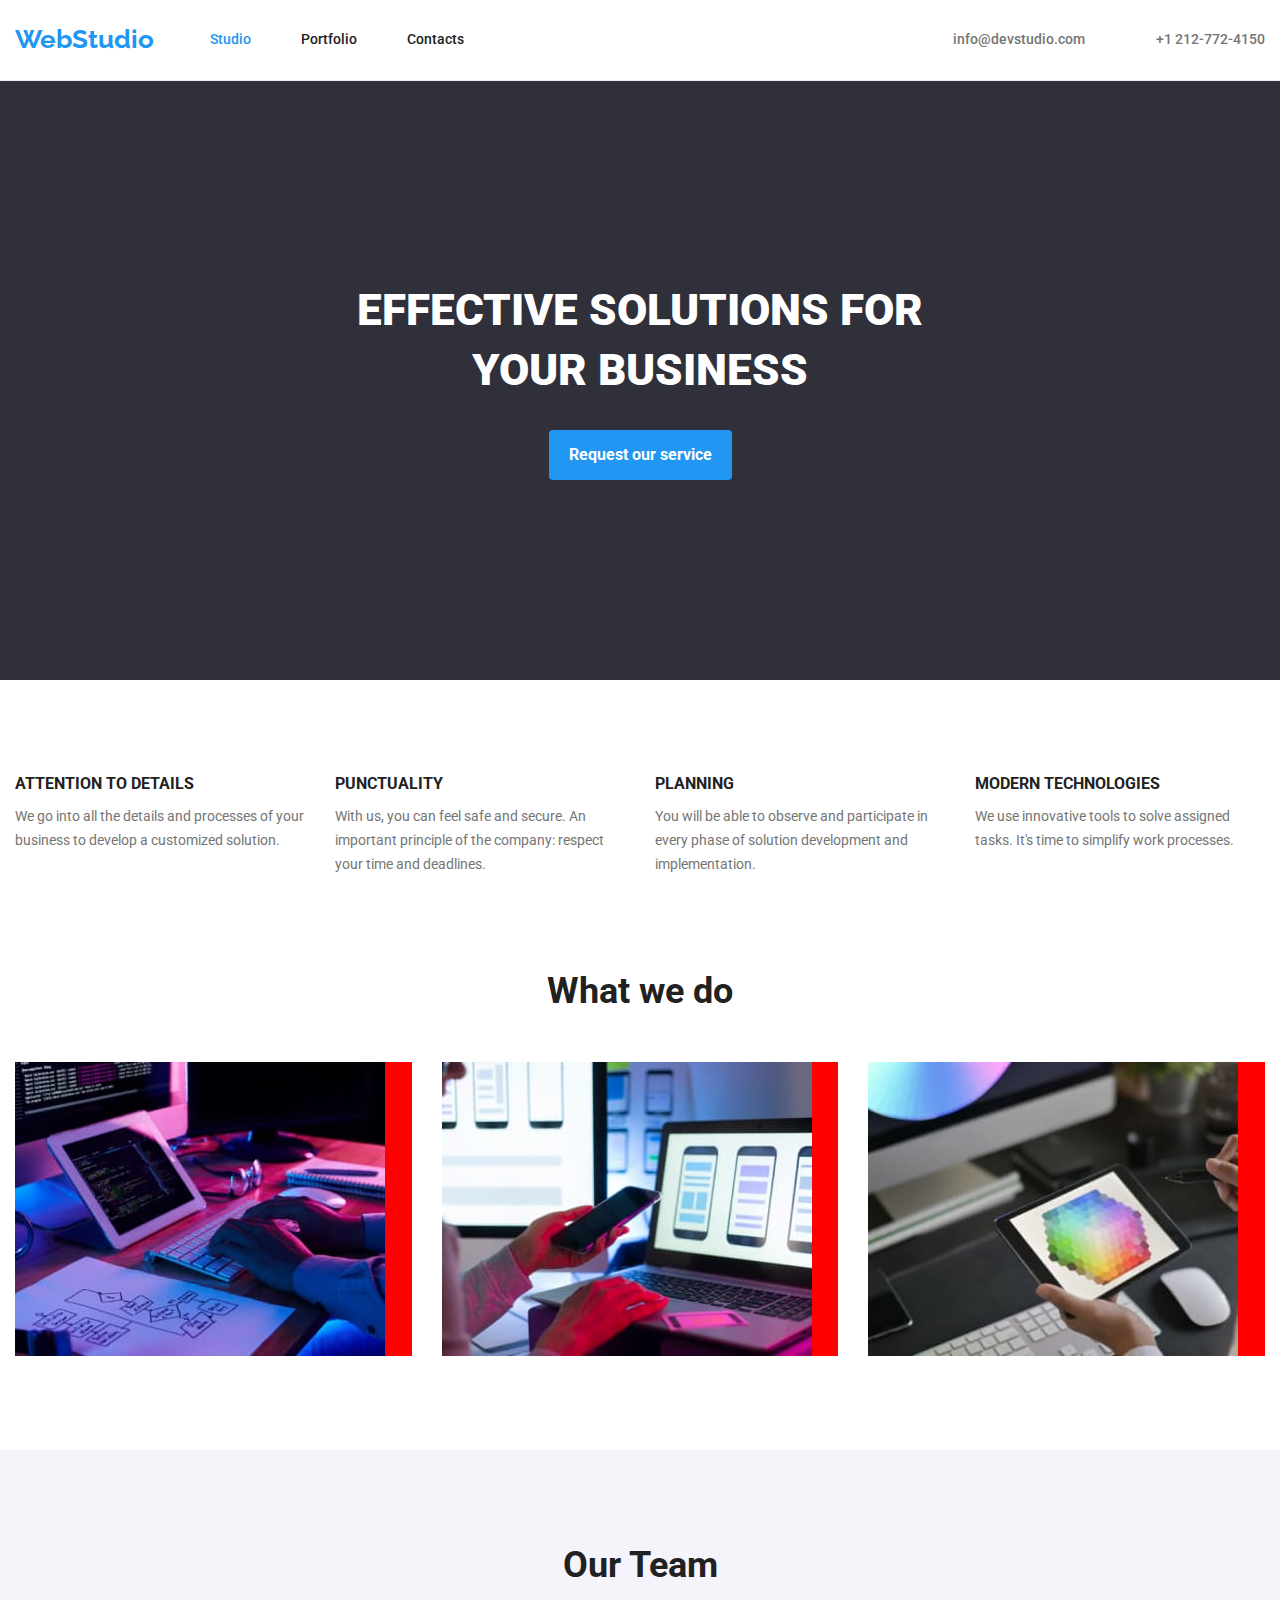
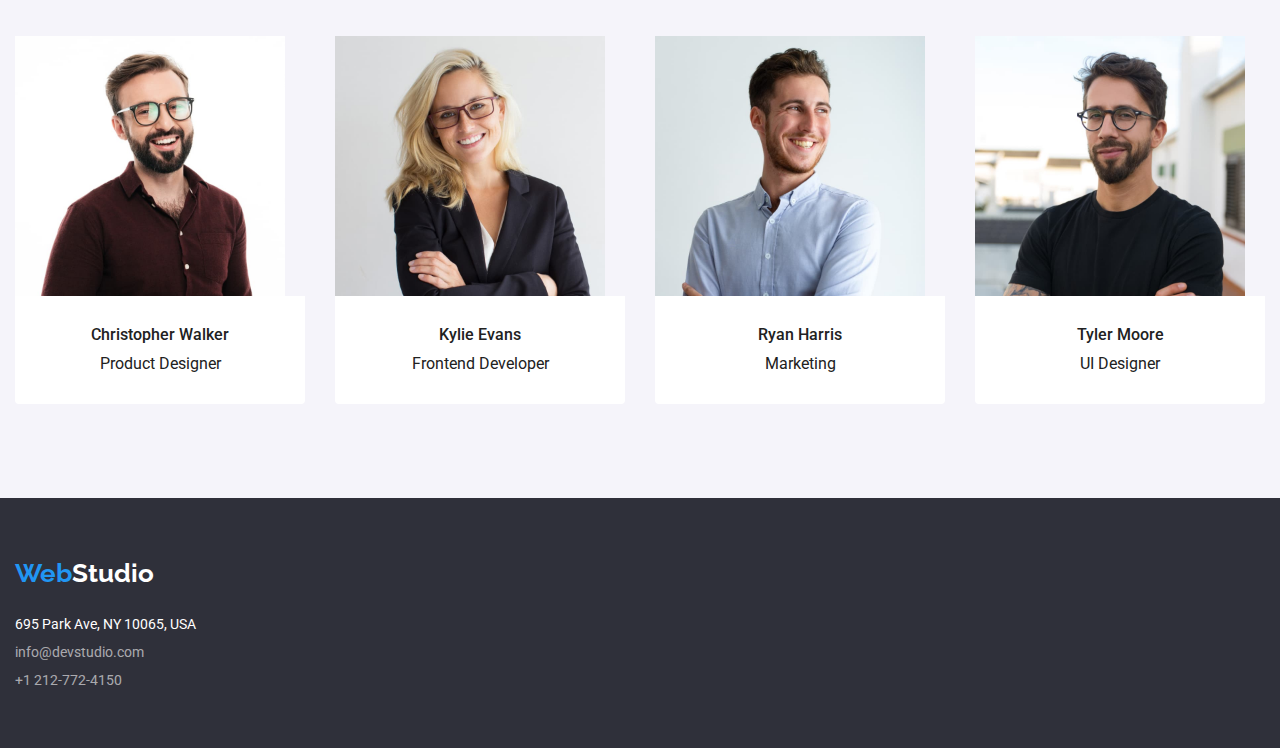
==== index.html @ db5639bc "Initial commit" ====
<!DOCTYPE html>
<html lang="en">
  <head>
    <meta charset="UTF-8" />
    <meta http-equiv="X-UA-Compatible" content="IE=edge" />
    <meta name="viewport" content="width=device-width, initial-scale=1.0" />
    <title>Web Studio</title>
    <link rel="preconnect" href="https://fonts.googleapis.com" />
    <link rel="preconnect" href="https://fonts.gstatic.com" crossorigin />
    <link
      href="https://fonts.googleapis.com/css2?family=Raleway:wght@700&family=Roboto:wght@400;500;700;900&display=swap"
      rel="stylesheet"
    />
    <link
      rel="stylesheet"
      href="https://cdnjs.cloudflare.com/ajax/libs/modern-normalize/1.0.0/modern-normalize.min.css"
    />
    <link rel="stylesheet" href="css/reset.css" />
    <link rel="stylesheet" href="css/styles.css" />
  </head>
  <body>
    <!-- Header -->
    <header class="global-header">
      <div class="container">
        <div class="container-nav">
          <a class="logo" href="./index.html"><span>Web</span>Studio</a>
          <nav class="main-navigation">
            <ul>
              <li><a href="./index.html" id="current">Studio</a></li>
              <li><a href="./portfolio.html">Portfolio</a></li>
              <li><a href="">Contacts</a></li>
            </ul>
          </nav>
        </div>
        <div class="container-contact">
          <a class="contact-adress" href="mailto:info@devstudio.com"
            >info@devstudio.com</a
          >
          <a class="contact-adress" href="=tel:+12127724150">+1 212-772-4150</a>
        </div>
      </div>
    </header>
    <!-- Main section -->
    <main class="main-page">
      <!--Motto and request a service button -->
      <section class="main-head">
        <div class="section">
          <h1>
            EFFECTIVE SOLUTIONS FOR<br />
            YOUR BUSINESS
          </h1>
          <button class="request-button" type="button">
            Request our service
          </button>
        </div>
      </section>
      <!-- Values section -->
      <section class="values">
        <div class="section">
          <h2 class="visually-hidden">Title</h2>
          <ul>
            <li>
              <h3>ATTENTION TO DETAILS</h3>
              <p>
                We go into all the details and processes of your business to
                develop a customized solution.
              </p>
            </li>
            <li>
              <h3>PUNCTUALITY</h3>
              <p>
                With us, you can feel safe and secure. An important principle of
                the company: respect your time and deadlines.
              </p>
            </li>
            <li>
              <h3>PLANNING</h3>
              <p>
                You will be able to observe and participate in every phase of
                solution development and implementation.
              </p>
            </li>
            <li>
              <h3>MODERN TECHNOLOGIES</h3>
              <p>
                We use innovative tools to solve assigned tasks. It's time to
                simplify work processes.
              </p>
            </li>
          </ul>
        </div>
      </section>
      <!-- What we do -->
      <section class="activities">
        <div class="section">
          <h2>What we do</h2>
          <ul>
            <li>
              <img
                src="./images/working-computer.jpg"
                alt="Working via computer"
                width="370"
                height="294"
              />
            </li>
            <li>
              <img
                src="./images/working-phone.jpg"
                alt="Working via telephone"
                width="370"
                height="294"
              />
            </li>
            <li>
              <img
                src="./images/working-tablet.jpg"
                alt="Working via tablet"
                width="370"
                height="294"
              />
            </li>
          </ul>
        </div>
      </section>
      <!-- Our team -->
      <section class="team-members">
        <div class="section">
          <h2>Our Team</h2>
          <ul class="member-list">
            <li>
              <img
                src="./images/product-designer.jpg"
                alt="Product Designer"
                width="270"
                height="260"
              />
              <div class="item">
                <h3>Christopher Walker</h3>
                <p>Product Designer</p>
              </div>
            </li>
            <li>
              <img
                src="./images/frontend-developer.jpg"
                alt="Frontend Developer"
                width="270"
                height="260"
              />
              <div class="item">
                <h3>Kylie Evans</h3>
                <p>Frontend Developer</p>
              </div>
            </li>
            <li>
              <img
                src="./images/marketing.jpg"
                alt="Marketing"
                width="270"
                height="260"
              />
              <div class="item">
                <h3>Ryan Harris</h3>
                <p>Marketing</p>
              </div>
            </li>
            <li>
              <img
                src="./images/ui-designer.jpg"
                alt="UI Designer"
                width="270"
                height="260"
              />
              <div class="item">
                <h3>Tyler Moore</h3>
                <p>UI Designer</p>
              </div>
            </li>
          </ul>
        </div>
      </section>
    </main>
    <!-- Footer -->
    <footer class="global-footer">
      <div class="container">
        <a class="logo" href="./index.html"><span>Web</span>Studio</a>
        <address class="full-adress">
          695 Park Ave, NY 10065, USA <br />
          <a href="mailto:info@devstudio.com">info@devstudio.com</a>
          <a href="tel:+12127724150">+1 212-772-4150</a>
        </address>
      </div>
    </footer>
  </body>
</html>
---- css/styles.css ----
:root {
    --brand-text-color: #212121;
    --backup-text-color: #757575;
    --highlighting-color:#2196F3;
    --fill-color:#2F303A;
    --fill-second-color:#F5F4FA;
    --titles-font-weight:700;
    --general-font-size:14px;
    --general-font-weight:400;
}

body {
    font-family: 'Roboto', sans-serif;
    font-weight: var(--general-font-weight);
    font-size: var(--general-font-size);
    color: var(--brand-text-color);
}

ul {
   list-style-type: none; 
}

h1,
h2,
h3,
p,
ul {
    margin:0;
}

ul {
    padding-left: 0;
}

img {
    display: block;
    max-width: 100%;
    height: auto;
}

/* Container header*/
.container {
    max-width: 1200px 100vw;
    margin: 0 auto;
    padding-left: 15px;
    padding-right: 15px;
}

.global-header .container {
    display: flex;
    flex-direction: row;
    justify-content: space-between;
    align-items: center;
    padding-top: 24px;
    padding-bottom: 25px;
}

.container-nav {
    display: flex;
    flex-direction: row;
    justify-content: flex-start;
    align-items: center;
    width: 75%;
}

.main-navigation ul {
    display: flex;
    flex-direction: row;
    justify-content: flex-start;
    align-items: center;
    padding-left: 13px;
    gap: 50px;
}

.container-contact {
    display: flex;
    flex-direction: row;
    justify-content: space-between;
    width: 25%;
}

/* First page */
/* Header section */
.global-header {
    border-bottom: 1px solid #ECECEC;
}

.global-header a{
    position: relative;
    z-index: 1;
    padding: 1em;
    margin: -1em;
    text-decoration: none;
}

/* Sub-section logo */
.logo {
    font-family: 'Raleway',sans-serif;
    font-weight: var(--titles-font-weight);
    font-size: 26px;
    line-height: 1.17384;
    color: #000000;
    width: 25%;
    padding-right: 80px;
}

.global-header .logo span {
    color: var(--highlighting-color);
}

.global-header .logo:hover,
.global-header .logo:focus {
    color: var(--highlighting-color);
}

/* Sub-section navigation */

.main-navigation {
    font-weight: 500;
    line-height: 1.17214;
    width: 75%;
}

.global-header .main-navigation a:link,
.global-header .main-navigation a:visited {
    color: var(--brand-text-color-color);
}
.global-header .main-navigation a:hover,
.global-header .main-navigation a:focus {
    color: var(--highlighting-color);
}

.global-header .main-navigation a:active {
    color: var(--highlighting-color);
}

#current {
    color: var(--highlighting-color);
}

/* Sub-section adress */
.contact-adress {
    font-weight: 500;
    line-height: 1.17214;
    color: var(--backup-text-color);
}

.contact-adress:hover,
.contact-adress:focus {
    color: var(--highlighting-color);
}

/* Head section */ 
/* Main head sub-section */
.main-head {
    background-color: var(--fill-color);
}

.main-head .section {
    padding:200px 0;
    text-align: center;
}

.main-head h1 {
    font-weight: 900;
    font-size: 44px;
    line-height: 1.36363;
    text-align: center;
    color: #ffffff;
    padding: 0 252px 30px 252px;
}

.request-button {
    font-size: 16px;
    line-height: 1.875;
    text-align: center;
    color: #ffffff;
    background-color: var(--highlighting-color);
    border: none;
    cursor: pointer;
    font-family: inherit;
    font-weight: var(--titles-font-weight);
    padding: 10px 20px;
    border-radius: 4px;
}

.request-button:hover {
    color: #ffffff;
    background-color: #188ce8;
}
/* Values sub-section */

.values .section,
.activities .section,
.team-members .section{
    padding-top: 94px;
}

.section {
    max-width: 1200px 100vw;
    margin: 0 auto;
    padding-left: 15px;
    padding-right: 15px;
}

.visually-hidden{
  position: absolute;
  width: 1px;
  height: 1px;
  margin: -1px;
  border: 0;
  padding: 0;
  white-space: nowrap;
  clip-path: inset(100%);
  clip: rect(0 0 0 0);
  overflow: hidden;
}

.values .section ul{
    display: flex;
    flex-direction: row;
    justify-content: space-between;
    gap:30px;
}

.values .section li {
    width: 270px;
    flex-grow: 1;
}

.values h3 {
    font-weight: var(--titles-font-weight);
    line-height: 1.17214;
    padding-bottom: 10px;
}

.values p {
    line-height: 1.71429;
    color: var(--backup-text-color);
}
/* Activities sub-section */

.activities .section {
    padding-bottom: 94px;
}

.activities .section ul {
    display: flex;
    flex-direction: row;
    justify-content: space-between;
    padding-top: 50px;
    gap: 30px;
}

.activities .section ul li {
    flex-grow: 1;
    background-color: red;
}

.activities h2{
    font-size: 36px;
    line-height: 1.17194;
    text-align: center;
    font-weight: var(--titles-font-weight);
    padding: 0 501px;
}
/* Team members sub-section */
.team-members {
    background-color: var(--fill-second-color);
}

.team-members .section {
    padding-bottom: 94px;
}

.team-members .section .member-list {
    display: flex;
    justify-content: space-between;
    padding: 0;
    margin: 0;
    gap:30px;
}

.team-members .section .member-list li{
    flex-grow: 1;
}

.team-members .section .item {
    padding: 30px 61.5px;
    background-color: #ffffff;
    border-radius: 0 0 4px 4px;
}

.team-members h2 {
    font-size: 36px;
    line-height: 1.17194;
    text-align: center;
    font-weight: var(--titles-font-weight);
    padding: 0 517.5px 50px 517.5px;
}

.team-members h3 {
    font-weight: 500;
    font-size: 16px;
    line-height: 1.17187;
    text-align: center;
    padding-bottom: 10px;
}

.team-members p {
    font-size: 16px;
    line-height: 1.17187;
    text-align: center;
}
/* Footer section */

.global-footer .container {
    display: flex;
    flex-direction: column;
    padding-top: 60px;
    padding-bottom: 60px;
}

.global-footer .container .full-adress {
    display: flex;
    flex-direction: column;
    align-content: space-between;
    gap: 12px;
    width: 207px;
}

.global-footer a {
    text-decoration: none;
    width: 231px;
    
}
.global-footer{
    background-color: var(--fill-color);
}
/* Logo sub-section */
.global-footer .logo {
    font-family: 'Raleway', sans-serif;
    font-weight: var(--titles-font-weight);
    font-size: 26px;
    line-height: 1.17384;
    color: #ffffff;
    width: 145px;
    padding: 0;
}

.global-footer .logo span {
    color: var(--highlighting-color);
}

.global-footer .logo:hover,
.global-footer .logo:focus {
    color: var(--highlighting-color);
}
/* Full adress sub-section */
.global-footer .full-adress {
    line-height: 1.17214;
    color: #ffffff;
    font-style: normal;
    padding-top: 28px;
}

.global-footer .full-adress a {
    line-height: 1.14286;
    color: rgba(100%,100%,100%, 60%);
}

.global-footer .full-adress a:hover,
.global-footer .full-adress a:focus {
    color: var(--highlighting-color);
}


/* Portfolio page */
/* Buttons sub-section */

.portfolio-page .closed-buttons button{
    font-weight: 500;
    font-size: 16px;
    text-align: center;
    line-height: 1.625;
    background-color: var(--fill-second-color);
    border: none;
    cursor: pointer;
    font-family: inherit;
    border-radius: 4px;
    padding: 6px 22px;
}

.portfolio-page .closed-buttons button:hover,
.portfolio-page .closed-buttons button:focus {
    color: #ffffff;
    background-color: var(--highlighting-color)
}

.portfolio-page h3 {
    font-size: 18px;
    font-weight: var(--titles-font-weight);
    line-height: 2;
}

.portfolio-page p {
    font-size: 16px;
    line-height: 1.875;
    color: var(--backup-text-color);
}

.portfolio-page .section {
    display: flex;
    flex-direction: column;
    padding-top: 94px;
    padding-bottom: 94px;
}

.portfolio-page .section .closed-buttons {
    display: flex;
    flex-direction: row;
    justify-content: center;
    gap: 8px;
    padding: 0 342px 50px 342px;
}

.section .opened-buttons {
    display: flex;
    flex-wrap: wrap;
    gap: 30px;
    padding: 0;
}

.section .opened-buttons .item {
    flex-basis: calc((100%-60px)/3);
    border: 1px solid #EEEEEE;
    flex-grow: 1;
}

.description-item {
    padding: 20px 24px;
    gap: 4px;
}
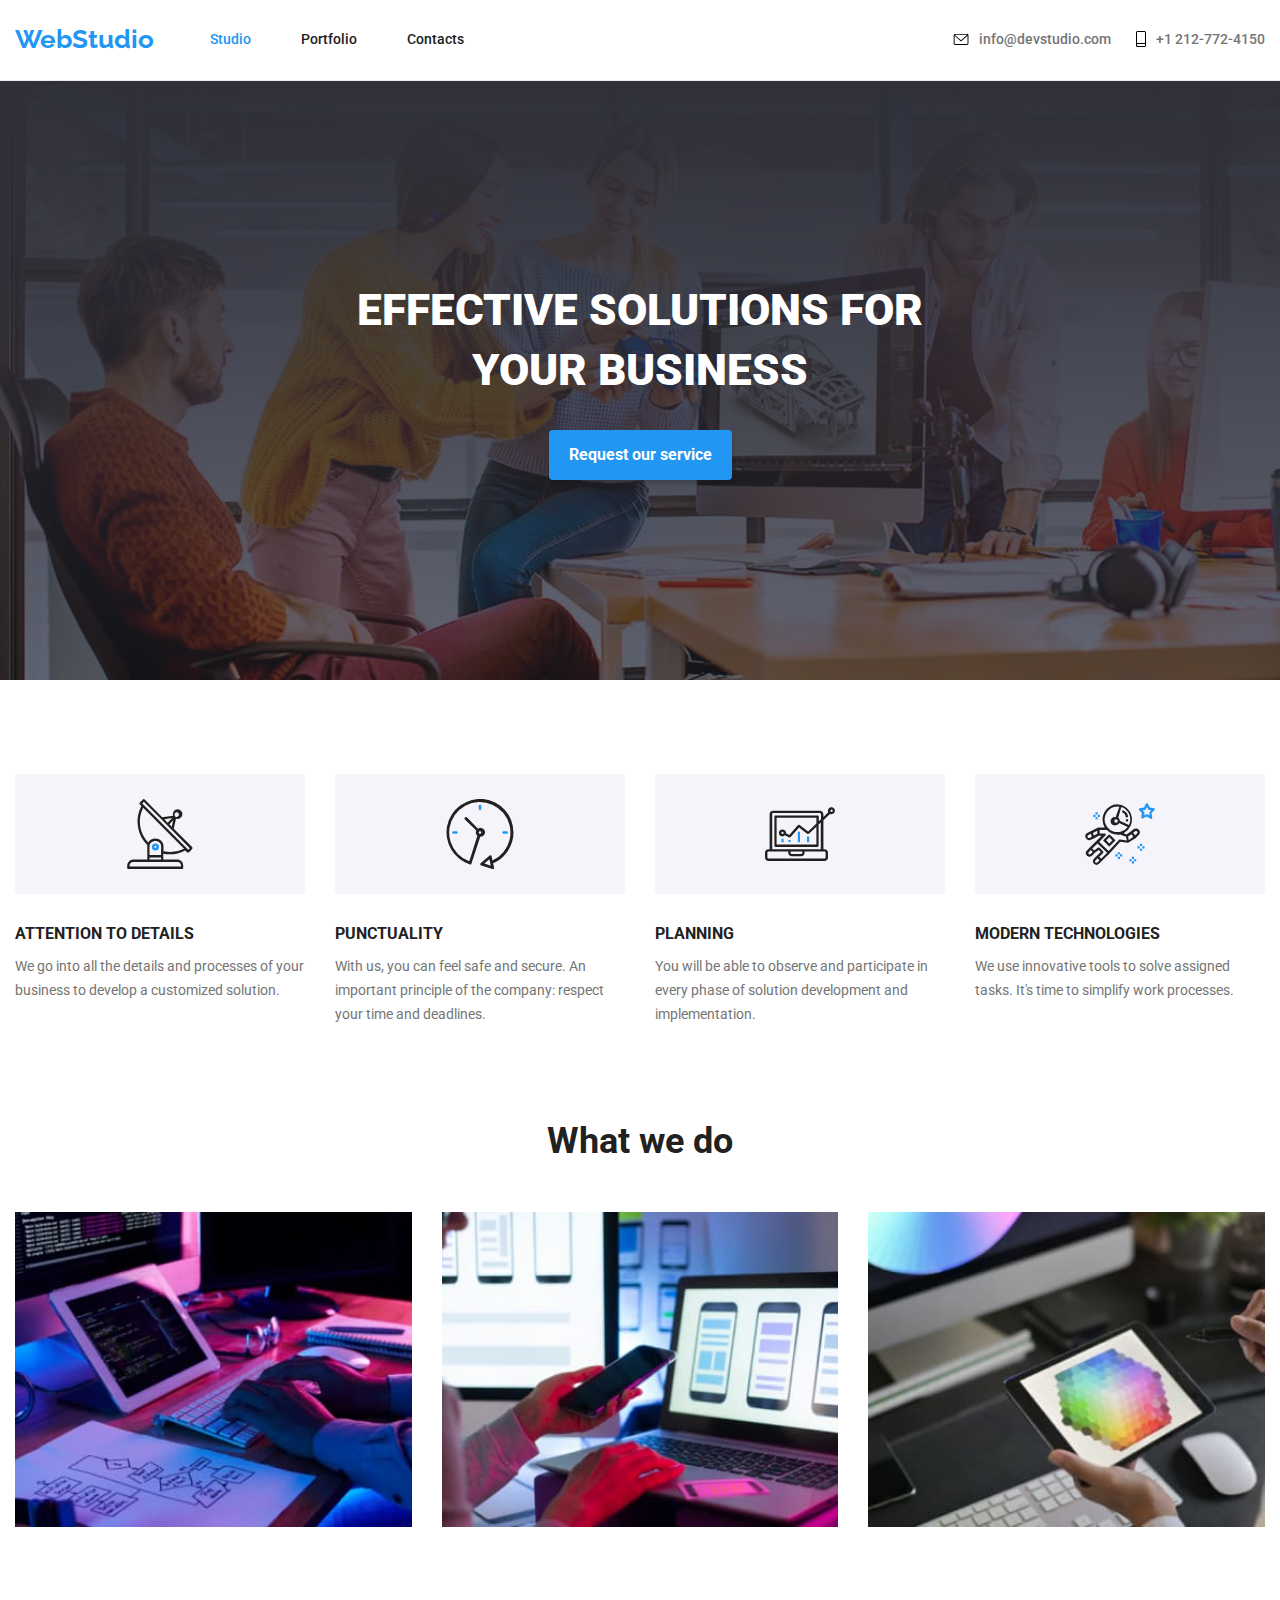
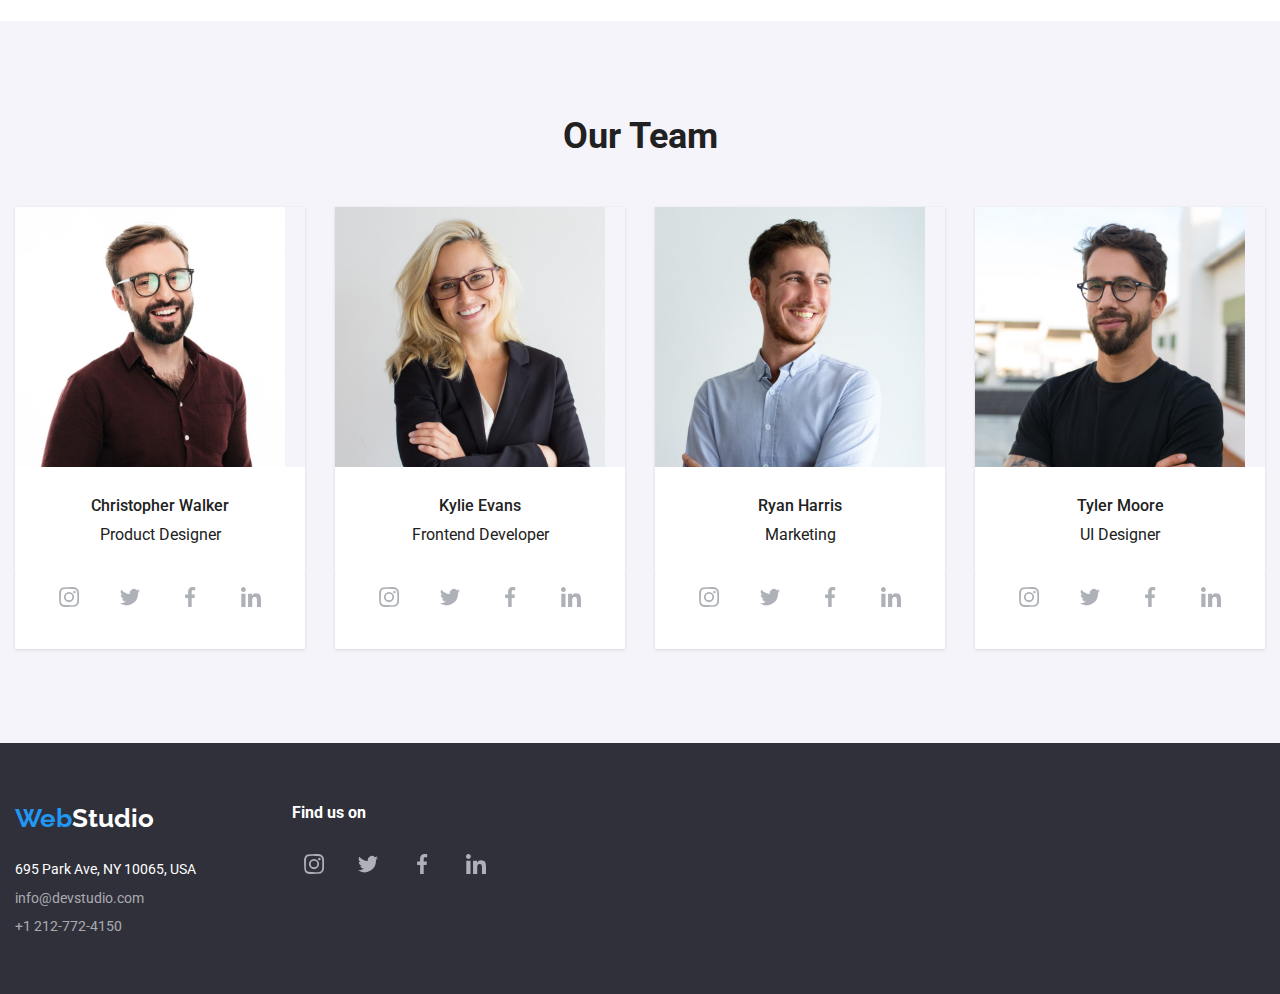
==== commit e9069374: "add icons.svg and some icons in studio page" ====
--- a/index.html
+++ b/index.html
@@ -33,10 +33,18 @@
           </nav>
         </div>
         <div class="container-contact">
-          <a class="contact-adress" href="mailto:info@devstudio.com"
-            >info@devstudio.com</a
+          <a class="contact-adress e-mail" href="mailto:info@devstudio.com">
+            <svg class="icon">
+              <use href="./images/icons.svg#icon-envelope"></use>
+            </svg>
+            info@devstudio.com</a
           >
-          <a class="contact-adress" href="=tel:+12127724150">+1 212-772-4150</a>
+          <a class="contact-adress telephone" href="=tel:+12127724150">
+            <svg class="icon">
+              <use href="./images/icons.svg#icon-smartphone"></use>
+            </svg>
+            +1 212-772-4150</a
+          >
         </div>
       </div>
     </header>
@@ -60,6 +68,11 @@
           <h2 class="visually-hidden">Title</h2>
           <ul>
             <li>
+              <div>
+                <svg class="icon">
+                  <use href="./images/icons.svg#icon-antenna"></use>
+                </svg>
+              </div>
               <h3>ATTENTION TO DETAILS</h3>
               <p>
                 We go into all the details and processes of your business to
@@ -67,6 +80,11 @@
               </p>
             </li>
             <li>
+              <div>
+                <svg class="icon">
+                  <use href="./images/icons.svg#icon-clock"></use>
+                </svg>
+              </div>
               <h3>PUNCTUALITY</h3>
               <p>
                 With us, you can feel safe and secure. An important principle of
@@ -74,6 +92,11 @@
               </p>
             </li>
             <li>
+              <div>
+                <svg class="icon">
+                  <use href="./images/icons.svg#icon-diagram"></use>
+                </svg>
+              </div>
               <h3>PLANNING</h3>
               <p>
                 You will be able to observe and participate in every phase of
@@ -81,6 +104,11 @@
               </p>
             </li>
             <li>
+              <div>
+                <svg class="icon">
+                  <use href="./images/icons.svg#icon-astronaut"></use>
+                </svg>
+              </div>
               <h3>MODERN TECHNOLOGIES</h3>
               <p>
                 We use innovative tools to solve assigned tasks. It's time to
@@ -138,6 +166,28 @@
                 <h3>Christopher Walker</h3>
                 <p>Product Designer</p>
               </div>
+              <div class="social-media">
+                <a href="www.instagram.com">
+                  <svg class="icon">
+                    <use href="./images/icons.svg#icon-instagram"></use>
+                  </svg>
+                </a>
+                <a href="www.twitter.com">
+                  <svg class="icon">
+                    <use href="./images/icons.svg#icon-twitter"></use>
+                  </svg>
+                </a>
+                <a href="www.facebook.com">
+                  <svg class="icon">
+                    <use href="./images/icons.svg#icon-facebook"></use>
+                  </svg>
+                </a>
+                <a href="www.linkedin.com">
+                  <svg class="icon">
+                    <use href="./images/icons.svg#icon-linkedin"></use>
+                  </svg>
+                </a>
+              </div>
             </li>
             <li>
               <img
@@ -150,6 +200,28 @@
                 <h3>Kylie Evans</h3>
                 <p>Frontend Developer</p>
               </div>
+              <div class="social-media">
+                <a href="www.instagram.com">
+                  <svg class="icon">
+                    <use href="./images/icons.svg#icon-instagram"></use>
+                  </svg>
+                </a>
+                <a href="www.twitter.com">
+                  <svg class="icon">
+                    <use href="./images/icons.svg#icon-twitter"></use>
+                  </svg>
+                </a>
+                <a href="www.facebook.com">
+                  <svg class="icon">
+                    <use href="./images/icons.svg#icon-facebook"></use>
+                  </svg>
+                </a>
+                <a href="www.linkedin.com">
+                  <svg class="icon">
+                    <use href="./images/icons.svg#icon-linkedin"></use>
+                  </svg>
+                </a>
+              </div>
             </li>
             <li>
               <img
@@ -162,6 +234,28 @@
                 <h3>Ryan Harris</h3>
                 <p>Marketing</p>
               </div>
+              <div class="social-media">
+                <a href="www.instagram.com">
+                  <svg class="icon">
+                    <use href="./images/icons.svg#icon-instagram"></use>
+                  </svg>
+                </a>
+                <a href="www.twitter.com">
+                  <svg class="icon">
+                    <use href="./images/icons.svg#icon-twitter"></use>
+                  </svg>
+                </a>
+                <a href="www.facebook.com">
+                  <svg class="icon">
+                    <use href="./images/icons.svg#icon-facebook"></use>
+                  </svg>
+                </a>
+                <a href="www.linkedin.com">
+                  <svg class="icon">
+                    <use href="./images/icons.svg#icon-linkedin"></use>
+                  </svg>
+                </a>
+              </div>
             </li>
             <li>
               <img
@@ -173,6 +267,28 @@
               <div class="item">
                 <h3>Tyler Moore</h3>
                 <p>UI Designer</p>
+              </div>
+              <div class="social-media">
+                <a href="www.instagram.com">
+                  <svg class="icon">
+                    <use href="./images/icons.svg#icon-instagram"></use>
+                  </svg>
+                </a>
+                <a href="www.twitter.com">
+                  <svg class="icon">
+                    <use href="./images/icons.svg#icon-twitter"></use>
+                  </svg>
+                </a>
+                <a href="www.facebook.com">
+                  <svg class="icon">
+                    <use href="./images/icons.svg#icon-facebook"></use>
+                  </svg>
+                </a>
+                <a href="www.linkedin.com">
+                  <svg class="icon">
+                    <use href="./images/icons.svg#icon-linkedin"></use>
+                  </svg>
+                </a>
               </div>
             </li>
           </ul>
@@ -182,12 +298,39 @@
     <!-- Footer -->
     <footer class="global-footer">
       <div class="container">
-        <a class="logo" href="./index.html"><span>Web</span>Studio</a>
-        <address class="full-adress">
-          695 Park Ave, NY 10065, USA <br />
-          <a href="mailto:info@devstudio.com">info@devstudio.com</a>
-          <a href="tel:+12127724150">+1 212-772-4150</a>
-        </address>
+        <div class="global-footer-adress">
+          <a class="logo" href="./index.html"><span>Web</span>Studio</a>
+          <address class="full-adress">
+            695 Park Ave, NY 10065, USA <br />
+            <a href="mailto:info@devstudio.com">info@devstudio.com</a>
+            <a href="tel:+12127724150">+1 212-772-4150</a>
+          </address>
+        </div>
+        <div class="footer-social-links">
+          <h3>Find us on</h3>
+          <div class="social-media">
+            <a href="www.instagram.com">
+              <svg class="icon">
+                <use href="./images/icons.svg#icon-instagram"></use>
+              </svg>
+            </a>
+            <a href="www.twitter.com">
+              <svg class="icon">
+                <use href="./images/icons.svg#icon-twitter"></use>
+              </svg>
+            </a>
+            <a href="www.facebook.com">
+              <svg class="icon">
+                <use href="./images/icons.svg#icon-facebook"></use>
+              </svg>
+            </a>
+            <a href="www.linkedin.com">
+              <svg class="icon">
+                <use href="./images/icons.svg#icon-linkedin"></use>
+              </svg>
+            </a>
+          </div>
+        </div>
       </div>
     </footer>
   </body>
--- a/css/styles.css
+++ b/css/styles.css
@@ -38,7 +38,8 @@
     height: auto;
 }
 
-/* Container header*/
+/* First page */
+/* Header section */
 .container {
     max-width: 1200px 100vw;
     margin: 0 auto;
@@ -55,32 +56,6 @@
     padding-bottom: 25px;
 }
 
-.container-nav {
-    display: flex;
-    flex-direction: row;
-    justify-content: flex-start;
-    align-items: center;
-    width: 75%;
-}
-
-.main-navigation ul {
-    display: flex;
-    flex-direction: row;
-    justify-content: flex-start;
-    align-items: center;
-    padding-left: 13px;
-    gap: 50px;
-}
-
-.container-contact {
-    display: flex;
-    flex-direction: row;
-    justify-content: space-between;
-    width: 25%;
-}
-
-/* First page */
-/* Header section */
 .global-header {
     border-bottom: 1px solid #ECECEC;
 }
@@ -115,6 +90,23 @@
 
 /* Sub-section navigation */
 
+.container-nav {
+    display: flex;
+    flex-direction: row;
+    justify-content: flex-start;
+    align-items: center;
+    width: 75%;
+}
+
+.main-navigation ul {
+    display: flex;
+    flex-direction: row;
+    justify-content: flex-start;
+    align-items: center;
+    padding-left: 13px;
+    gap: 50px;
+}
+
 .main-navigation {
     font-weight: 500;
     line-height: 1.17214;
@@ -139,6 +131,36 @@
 }
 
 /* Sub-section adress */
+.container-contact {
+    display: flex;
+    flex-direction: row;
+    justify-content: space-between;
+    width: 25%;
+}
+
+.container-contact a {
+    display: flex;
+    flex-direction: row;
+    justify-content: space-between;
+    align-items: center;
+}
+.container-contact .e-mail .icon {
+    width: 16px;
+    height: 12px;
+    margin-right: 10px;
+}
+
+.container-contact .telephone .icon {
+    width: 10px;
+    height: 16px;
+    margin-right: 10px;
+}
+
+.container-contact .icon:hover,
+.container-contact .icon:focus {
+    fill: var(--highlighting-color);
+}
+
 .contact-adress {
     font-weight: 500;
     line-height: 1.17214;
@@ -153,7 +175,9 @@
 /* Head section */ 
 /* Main head sub-section */
 .main-head {
-    background-color: var(--fill-color);
+    background-image: linear-gradient(to top, rgba(47, 48, 58, 0.4),var(--fill-color)) , url("../images/bg-image.jpg");
+    background-size: cover;
+    background-repeat: no-repeat;
 }
 
 .main-head .section {
@@ -182,6 +206,8 @@
     font-weight: var(--titles-font-weight);
     padding: 10px 20px;
     border-radius: 4px;
+    box-shadow: 0px 4px 4px 0px rgba(0, 0, 0, 0.15);
+;
 }
 
 .request-button:hover {
@@ -228,6 +254,21 @@
     flex-grow: 1;
 }
 
+.values .section li div {
+    display: grid;
+    place-items: center;
+    padding: 25px 100px;
+    background-color: var(--fill-second-color);
+    border-radius: 4px;
+    margin-bottom: 30px;
+}
+
+.values .section li .icon {
+    width: 70px;
+    height: 70px;
+    background-color: var(--fill-second-color);
+}
+
 .values h3 {
     font-weight: var(--titles-font-weight);
     line-height: 1.17214;
@@ -253,8 +294,12 @@
 }
 
 .activities .section ul li {
+    display: flex;
     flex-grow: 1;
-    background-color: red;
+}
+
+.activities .section ul li img {
+    flex-grow: 1;
 }
 
 .activities h2{
@@ -283,6 +328,9 @@
 
 .team-members .section .member-list li{
     flex-grow: 1;
+    box-shadow: 0px 2px 1px 0px rgba(0, 0, 0, 0.2);
+    box-shadow: 0px 1px 1px 0px rgba(0, 0, 0, 0.14);
+    box-shadow: 0px 1px 3px 0px rgba(0, 0, 0, 0.12);
 }
 
 .team-members .section .item {
@@ -291,6 +339,28 @@
     border-radius: 0 0 4px 4px;
 }
 
+.team-members .section .social-media {
+    display: flex;
+    flex-direction: row;
+    justify-content: space-between;
+    padding: 0px 32px 30px 32px;
+    background-color: #ffffff;
+    fill: #AFB1B8;
+}
+
+.team-members .section .social-media .icon {
+    width: 20px;
+    height: 20px;
+    margin: 12px;
+}
+
+.team-members .section .social-media a:hover,
+.team-members .section .social-media a:focus {
+    background-color: var(--highlighting-color);
+    fill: #ffffff;
+    border-radius: 50%;
+}
+
 .team-members h2 {
     font-size: 36px;
     line-height: 1.17194;
@@ -321,6 +391,16 @@
     padding-bottom: 60px;
 }
 
+.global-footer .container {
+    display: flex;
+    flex-direction: row;
+    justify-content: flex-start;
+}
+
+.global-footer-adress {
+    margin-right: 70px;
+}
+
 .global-footer .container .full-adress {
     display: flex;
     flex-direction: column;
@@ -329,7 +409,35 @@
     width: 207px;
 }
 
-.global-footer a {
+.global-footer .container .footer-social-links {
+    display: flex;
+    flex-direction: column;
+    justify-content: space-between;
+    fill: #AFB1B8;
+    gap:20px;
+    width: 206px;
+    height: 80px;
+}
+
+.global-footer .container .footer-social-links h3 {
+    font-weight: var(--titles-font-weight);
+    line-height: 1.17214;
+    color: #ffffff;
+}
+
+.global-footer .container .footer-social-links .social-media {
+    display: flex;
+    flex-direction: row;
+    justify-content: space-between;
+}
+
+.global-footer .container .footer-social-links .icon {
+    width: 20px;
+    height: 20px;
+    margin: 12px;
+}
+
+.global-footer-adress a {
     text-decoration: none;
     width: 231px;
     
@@ -373,6 +481,9 @@
 .global-footer .full-adress a:focus {
     color: var(--highlighting-color);
 }
+
+
+
 
 
 /* Portfolio page */
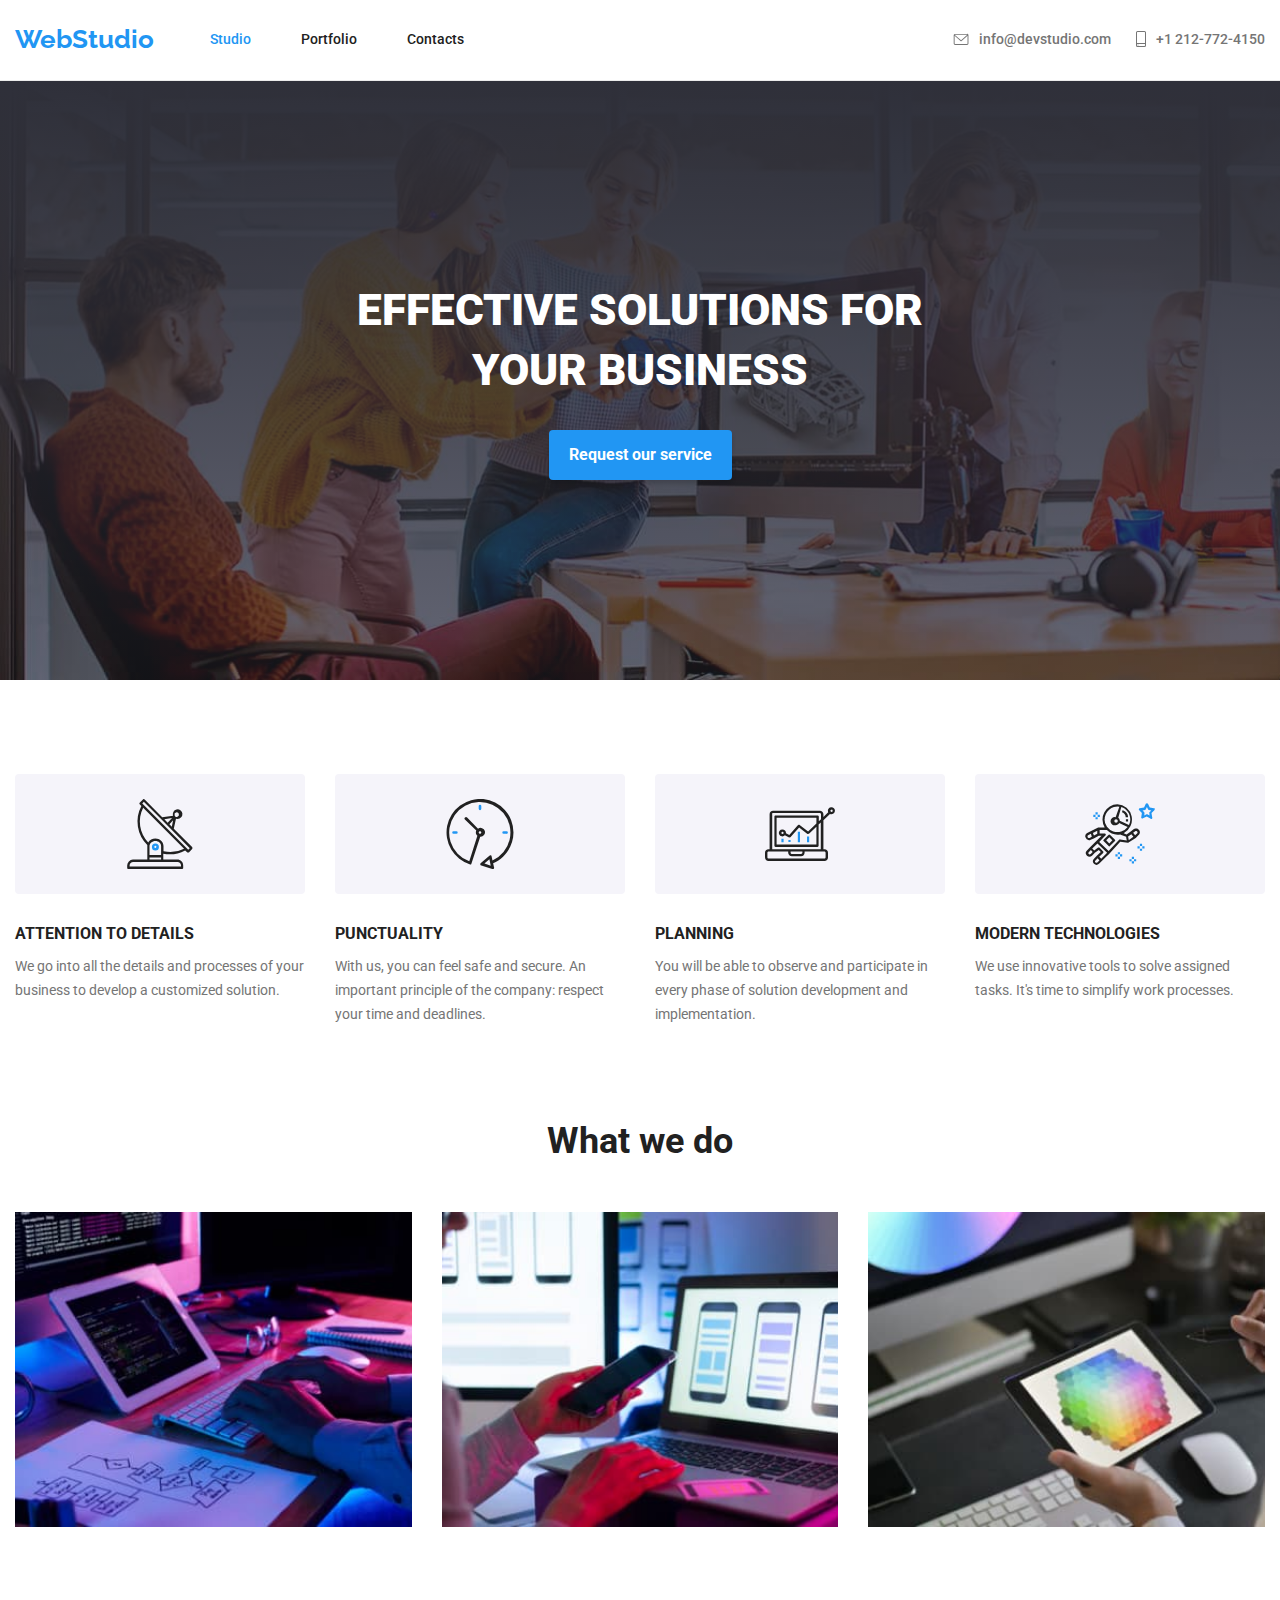
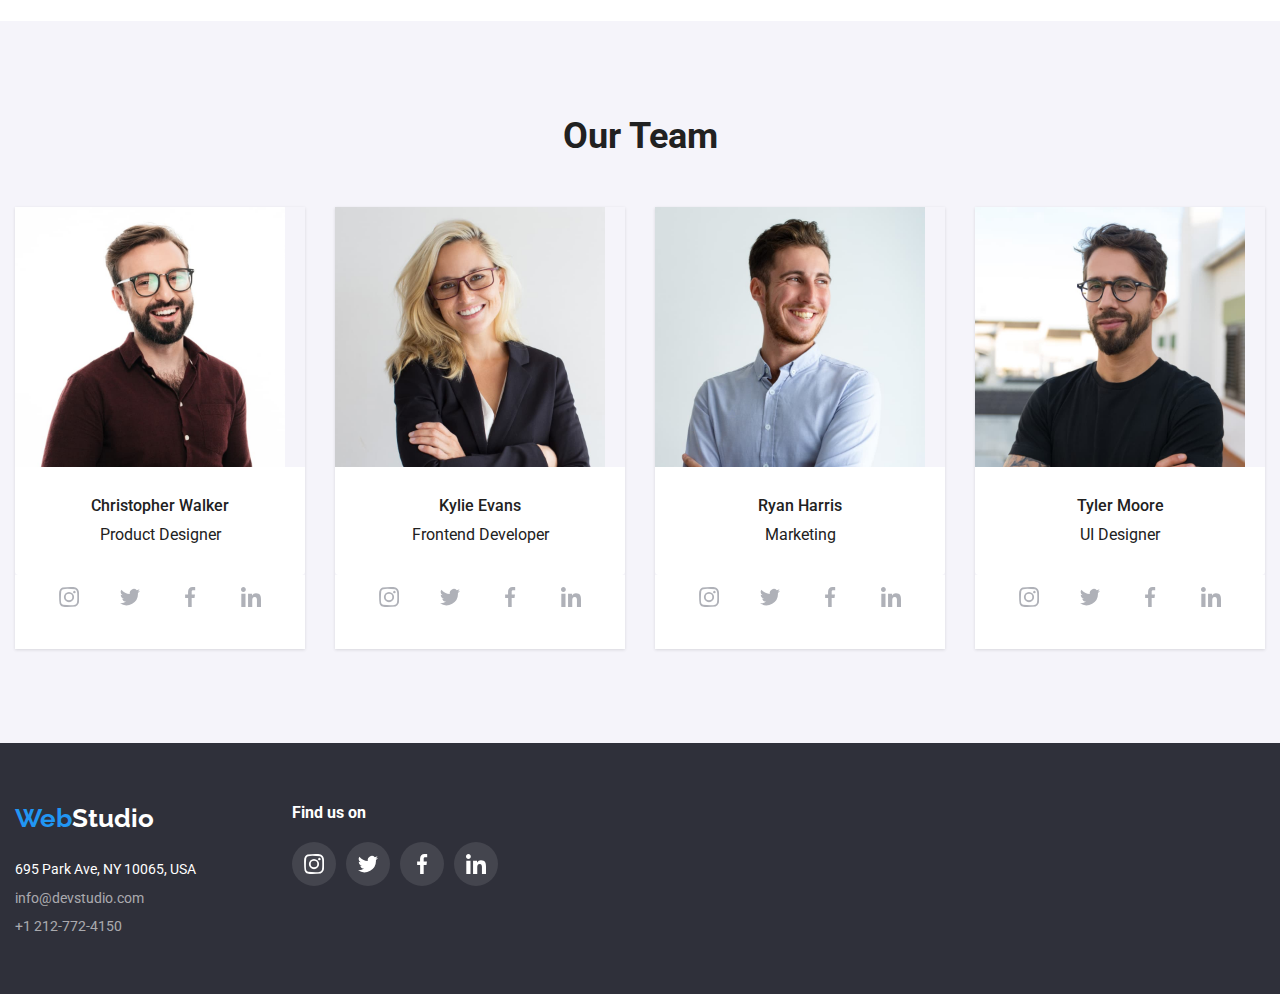
==== commit d7477f74: "adding more styles in portfolio.html" ====
--- a/index.html
+++ b/index.html
@@ -37,14 +37,14 @@
             <svg class="icon">
               <use href="./images/icons.svg#icon-envelope"></use>
             </svg>
-            info@devstudio.com</a
-          >
+            <span>info@devstudio.com</span>
+          </a>
           <a class="contact-adress telephone" href="=tel:+12127724150">
             <svg class="icon">
               <use href="./images/icons.svg#icon-smartphone"></use>
             </svg>
-            +1 212-772-4150</a
-          >
+            <span>+1 212-772-4150</span>
+          </a>
         </div>
       </div>
     </header>
--- a/css/styles.css
+++ b/css/styles.css
@@ -143,6 +143,7 @@
     flex-direction: row;
     justify-content: space-between;
     align-items: center;
+    fill: var(--backup-text-color);
 }
 .container-contact .e-mail .icon {
     width: 16px;
@@ -218,7 +219,8 @@
 
 .values .section,
 .activities .section,
-.team-members .section{
+.team-members .section,
+.customers .section {
     padding-top: 94px;
 }
 
@@ -437,6 +439,20 @@
     margin: 12px;
 }
 
+.global-footer .container .footer-social-links .social-media a {
+    background-color:rgba(255, 255, 255, 0.1);;
+    fill: #ffffff;
+    border-radius: 50%;
+}
+
+
+.global-footer .container .footer-social-links .social-media a:hover,
+.global-footer .container .footer-social-links .social-media a:focus{
+    background-color: var(--highlighting-color);
+    fill: #ffffff;
+    border-radius: 50%;
+}
+
 .global-footer-adress a {
     text-decoration: none;
     width: 231px;
@@ -508,6 +524,13 @@
     background-color: var(--highlighting-color)
 }
 
+.portfolio-page .closed-buttons button:hover,
+.portfolio-page .closed-buttons button:focus {
+    box-shadow: 0px 2px 2px 0px rgba(0, 0, 0, 0.12);
+    box-shadow: 0px 1px 2px 0px rgba(0, 0, 0, 0.08);
+    box-shadow: 0px 3px 1px 0px rgba(0, 0, 0, 0.1);
+}
+
 .portfolio-page h3 {
     font-size: 18px;
     font-weight: var(--titles-font-weight);
@@ -551,4 +574,10 @@
 .description-item {
     padding: 20px 24px;
     gap: 4px;
+}
+
+.portfolio-page .section .opened-buttons .item:hover {
+    box-shadow: 1px 4px 6px 0px rgba(0, 0, 0, 0.16);
+    box-shadow: 0px 4px 4px 0px rgba(0, 0, 0, 0.06);
+    box-shadow: 0px 1px 1px 0px rgba(0, 0, 0, 0.12);
 }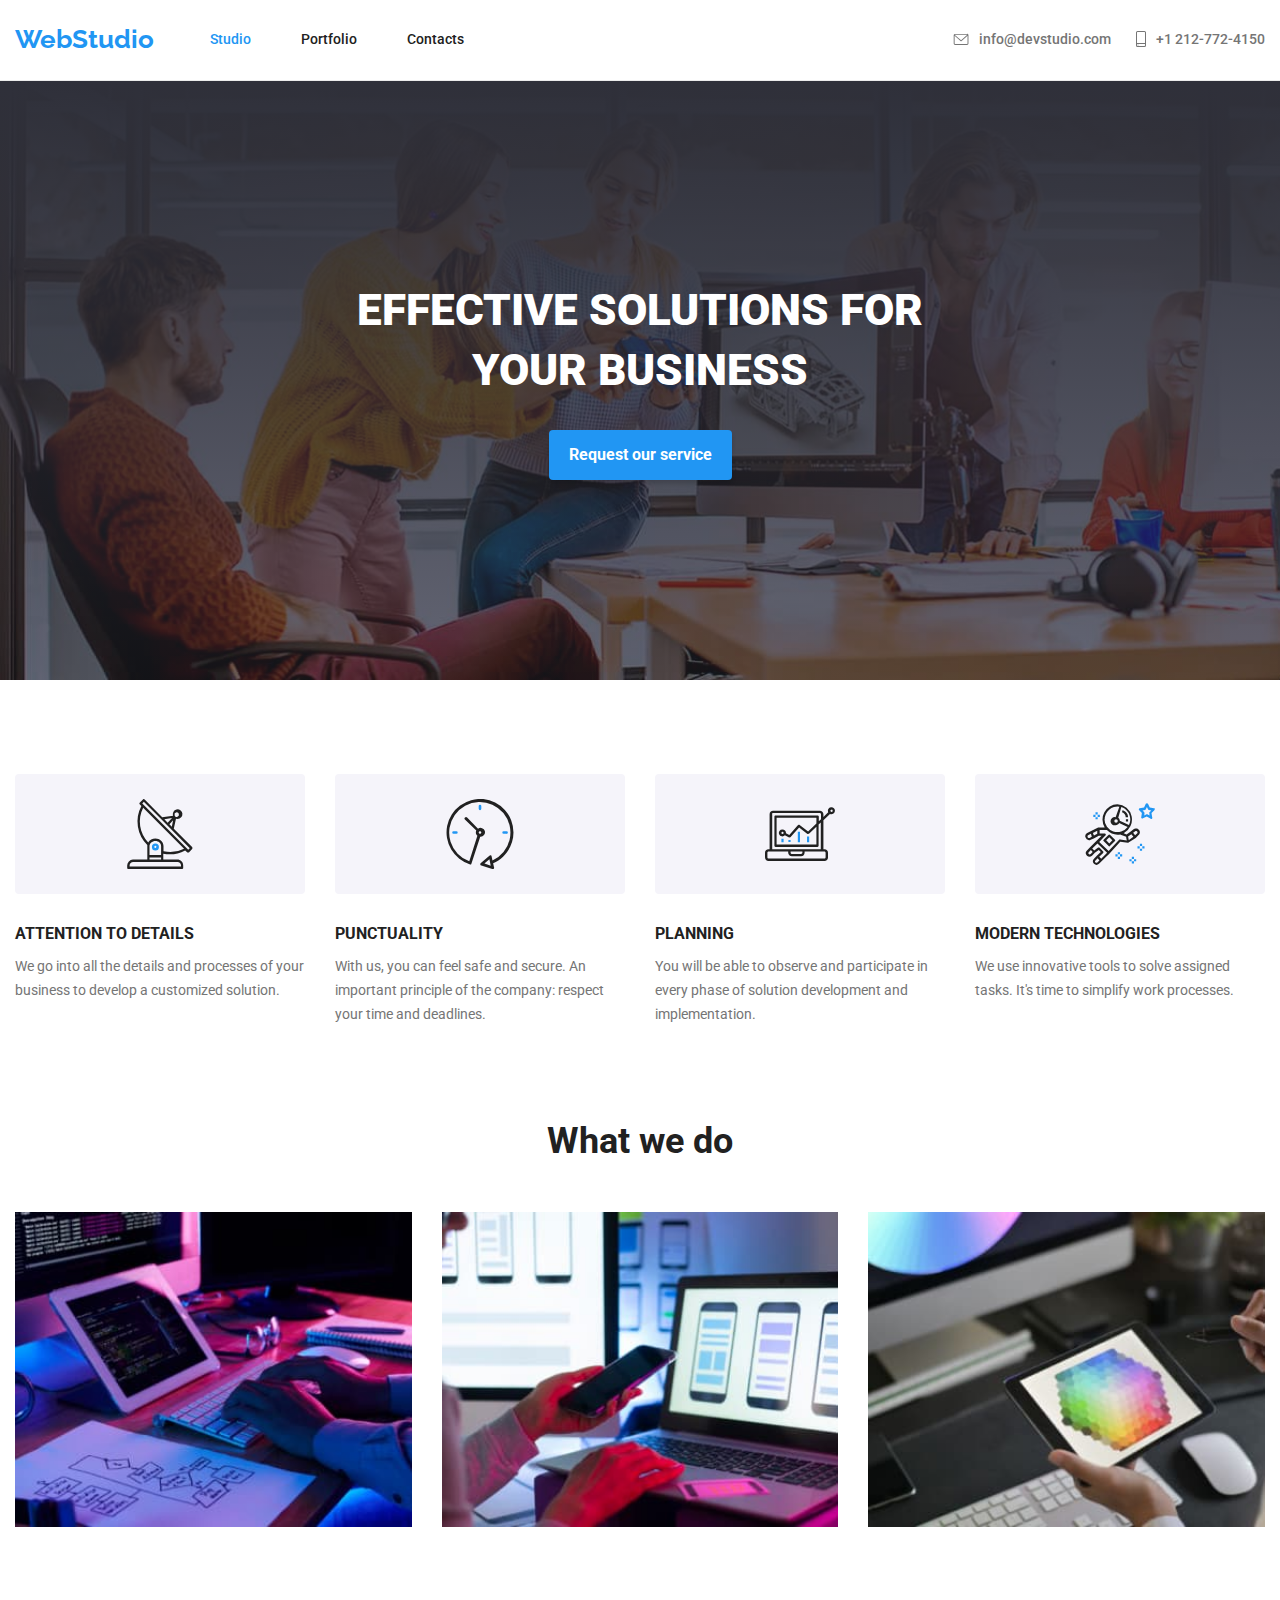
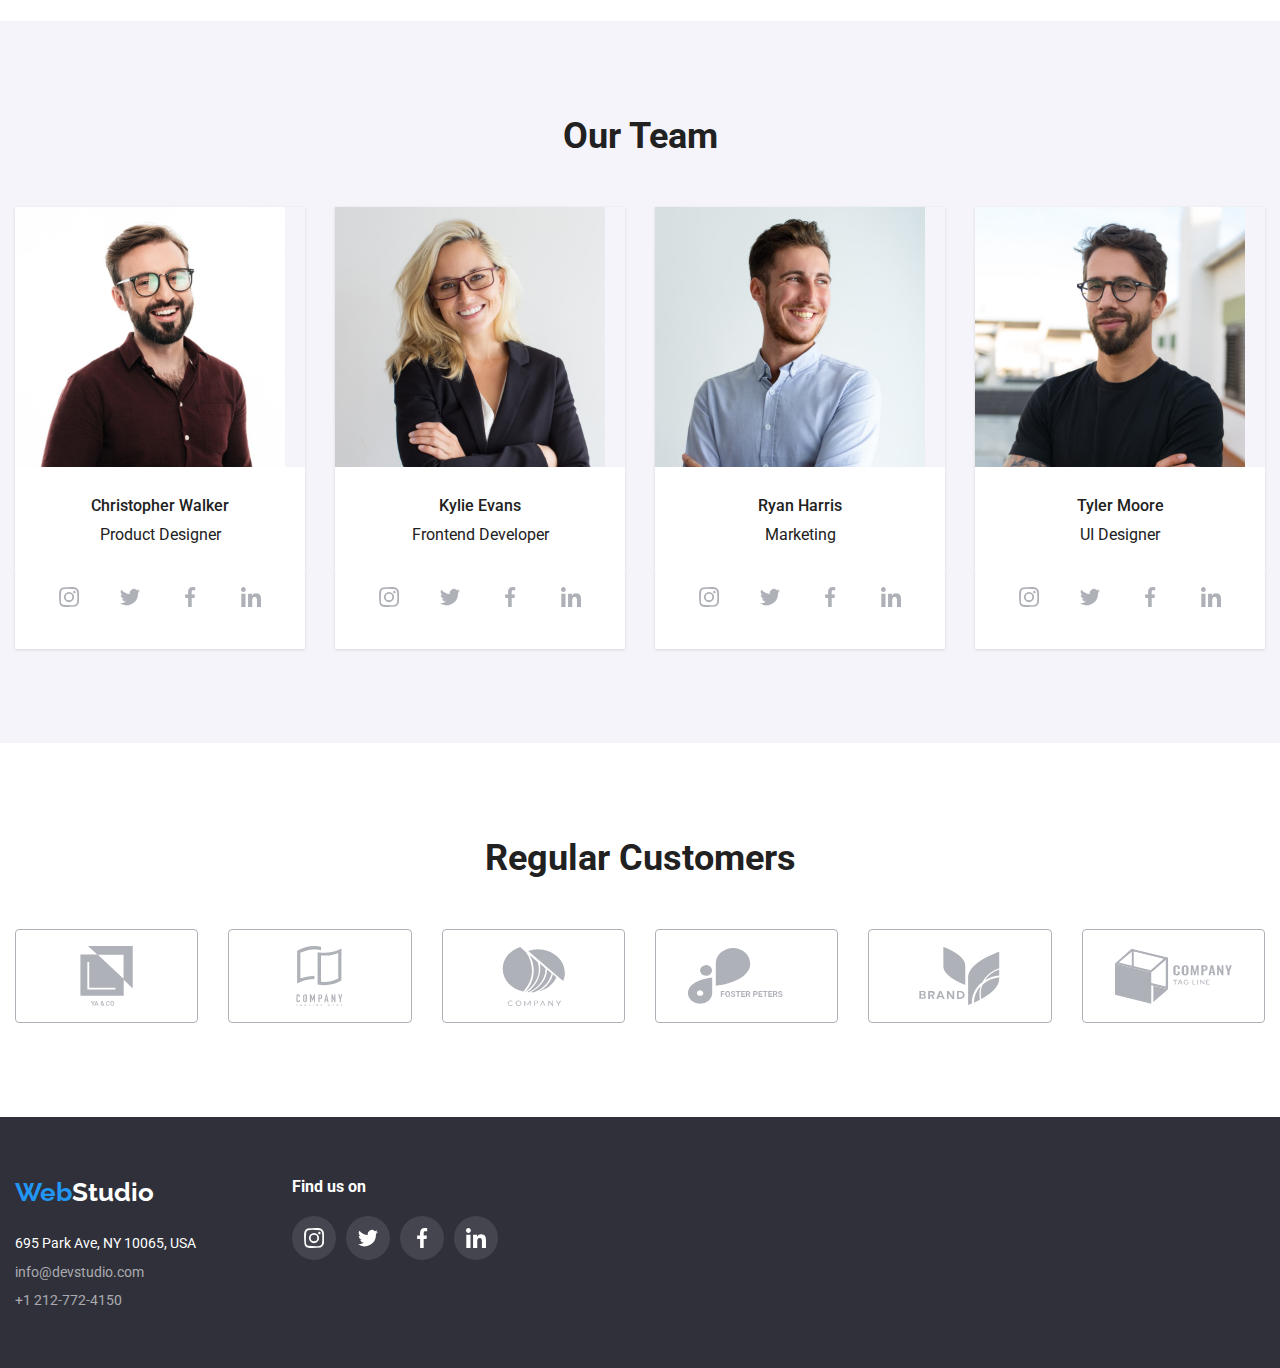
==== commit de3cc6a5: "add markup and style in customers section" ====
--- a/index.html
+++ b/index.html
@@ -294,6 +294,44 @@
           </ul>
         </div>
       </section>
+      <!-- Customers section -->
+      <section class="customers">
+        <div class="section">
+          <h2>Regular Customers</h2>
+          <div class="customers-cards">
+            <a href="www.customer.com">
+              <svg class="icon">
+                <use href="./images/icons.svg#icon-first-customer"></use>
+              </svg>
+            </a>
+            <a href="www.customer.com">
+              <svg class="icon">
+                <use href="./images/icons.svg#icon-second-customer"></use>
+              </svg>
+            </a>
+            <a href="www.customer.com">
+              <svg class="icon">
+                <use href="./images/icons.svg#icon-third-customer"></use>
+              </svg>
+            </a>
+            <a href="www.customer.com">
+              <svg class="icon">
+                <use href="./images/icons.svg#icon-fourth-customer"></use>
+              </svg>
+            </a>
+            <a href="www.customer.com">
+              <svg class="icon">
+                <use href="./images/icons.svg#icon-fifth-customer"></use>
+              </svg>
+            </a>
+            <a href="www.customer.com">
+              <svg class="icon">
+                <use href="./images/icons.svg#icon-sixth-customer"></use>
+              </svg>
+            </a>
+          </div>
+        </div>
+      </section>
     </main>
     <!-- Footer -->
     <footer class="global-footer">
--- a/css/styles.css
+++ b/css/styles.css
@@ -384,6 +384,52 @@
     line-height: 1.17187;
     text-align: center;
 }
+
+/* Customers section */
+.customers {
+    padding-bottom: 94px;
+}
+
+.customers h2 {
+    font-size: 36px;
+    line-height: 1.17194;
+    text-align: center;
+    font-weight: var(--titles-font-weight);
+    margin-bottom: 50px;
+}
+
+.customers-cards {
+    display: flex;
+    flex-direction: row;
+    justify-content: space-between;
+    gap: 30px;
+}
+
+.customers-cards a {
+    display: flex;
+    flex-grow: 1;
+    padding: 16px 32px;
+    border: 1px solid #AFB1B8;
+    border-radius: 4px;
+}
+
+.customers a:hover,
+.customers a:focus {
+    border: 1px solid var(--highlighting-color);
+}
+
+.customers .icon {
+    flex-grow: 1;
+    width: 106px;
+    height: 60px;
+    fill: #AFB1B8;
+}
+
+.customers .icon:hover,
+.customers .icon:focus {
+    fill: var(--highlighting-color);
+}
+
 /* Footer section */
 
 .global-footer .container {
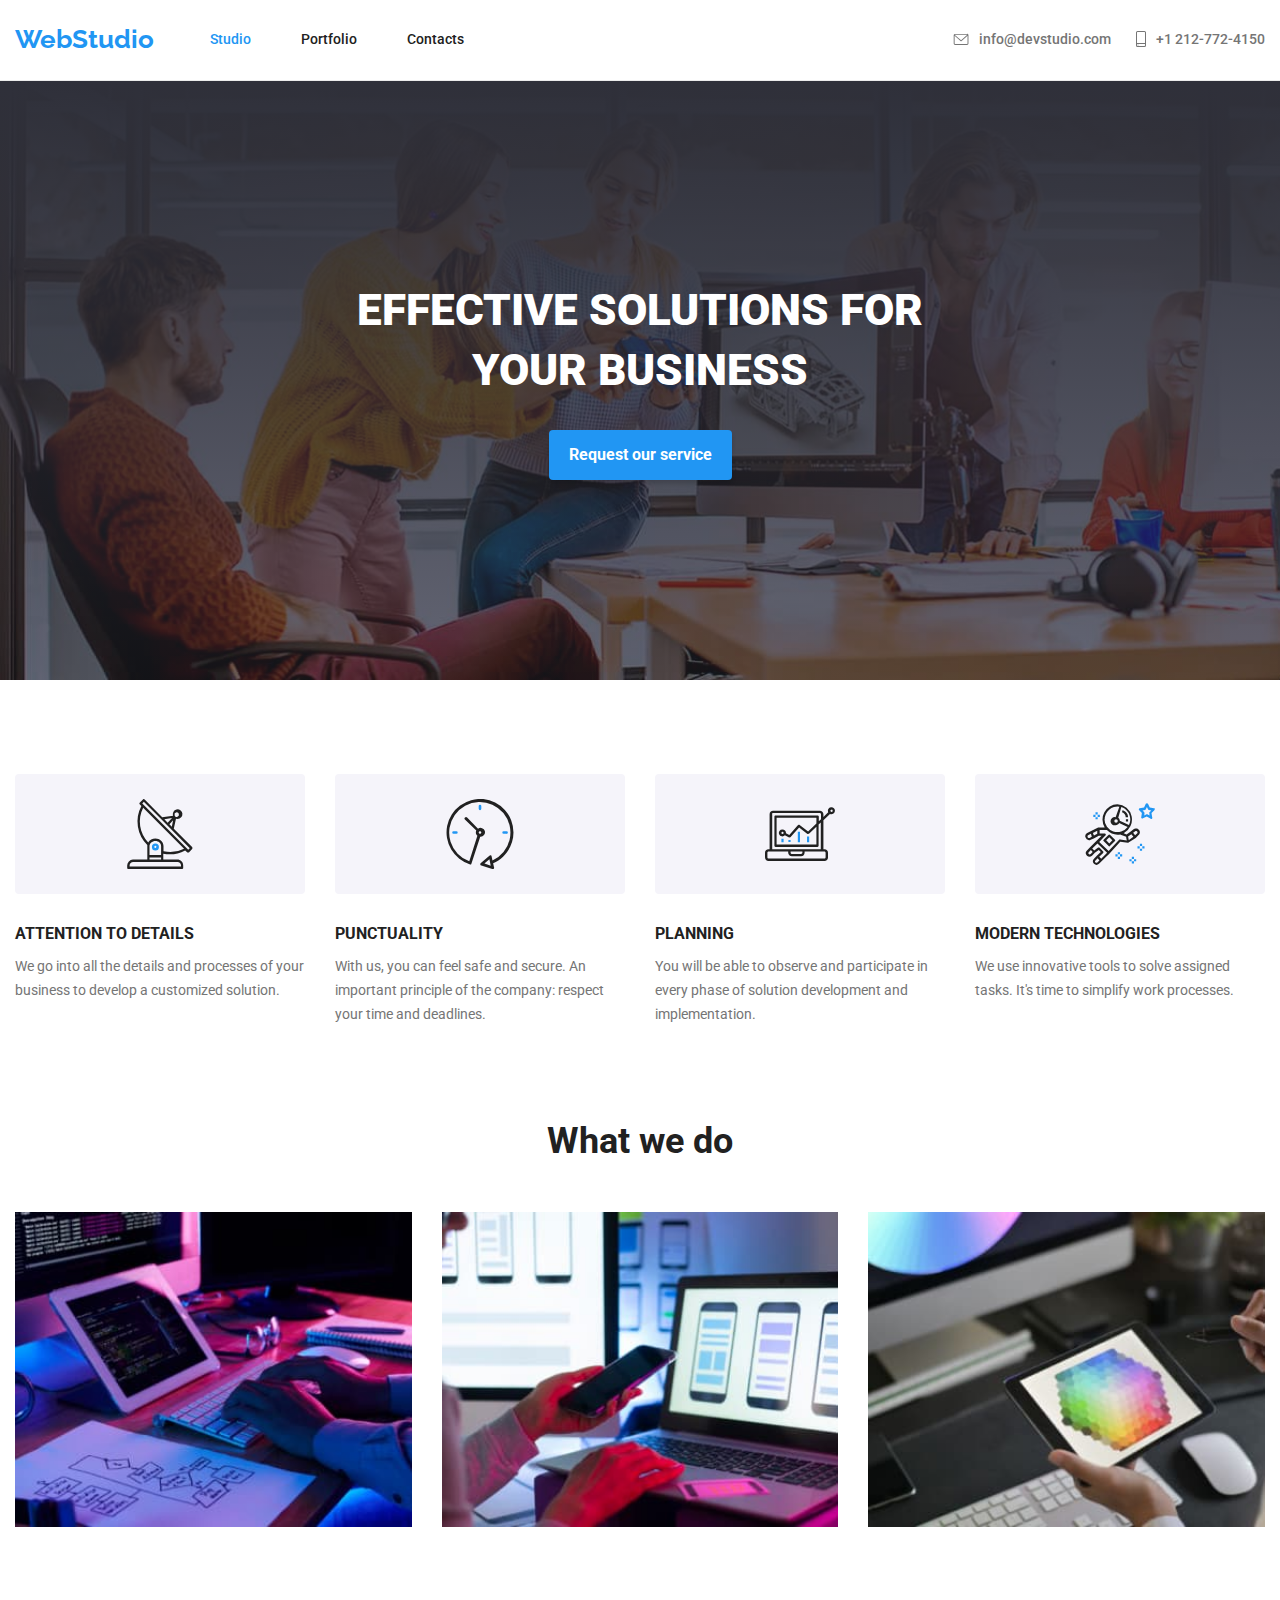
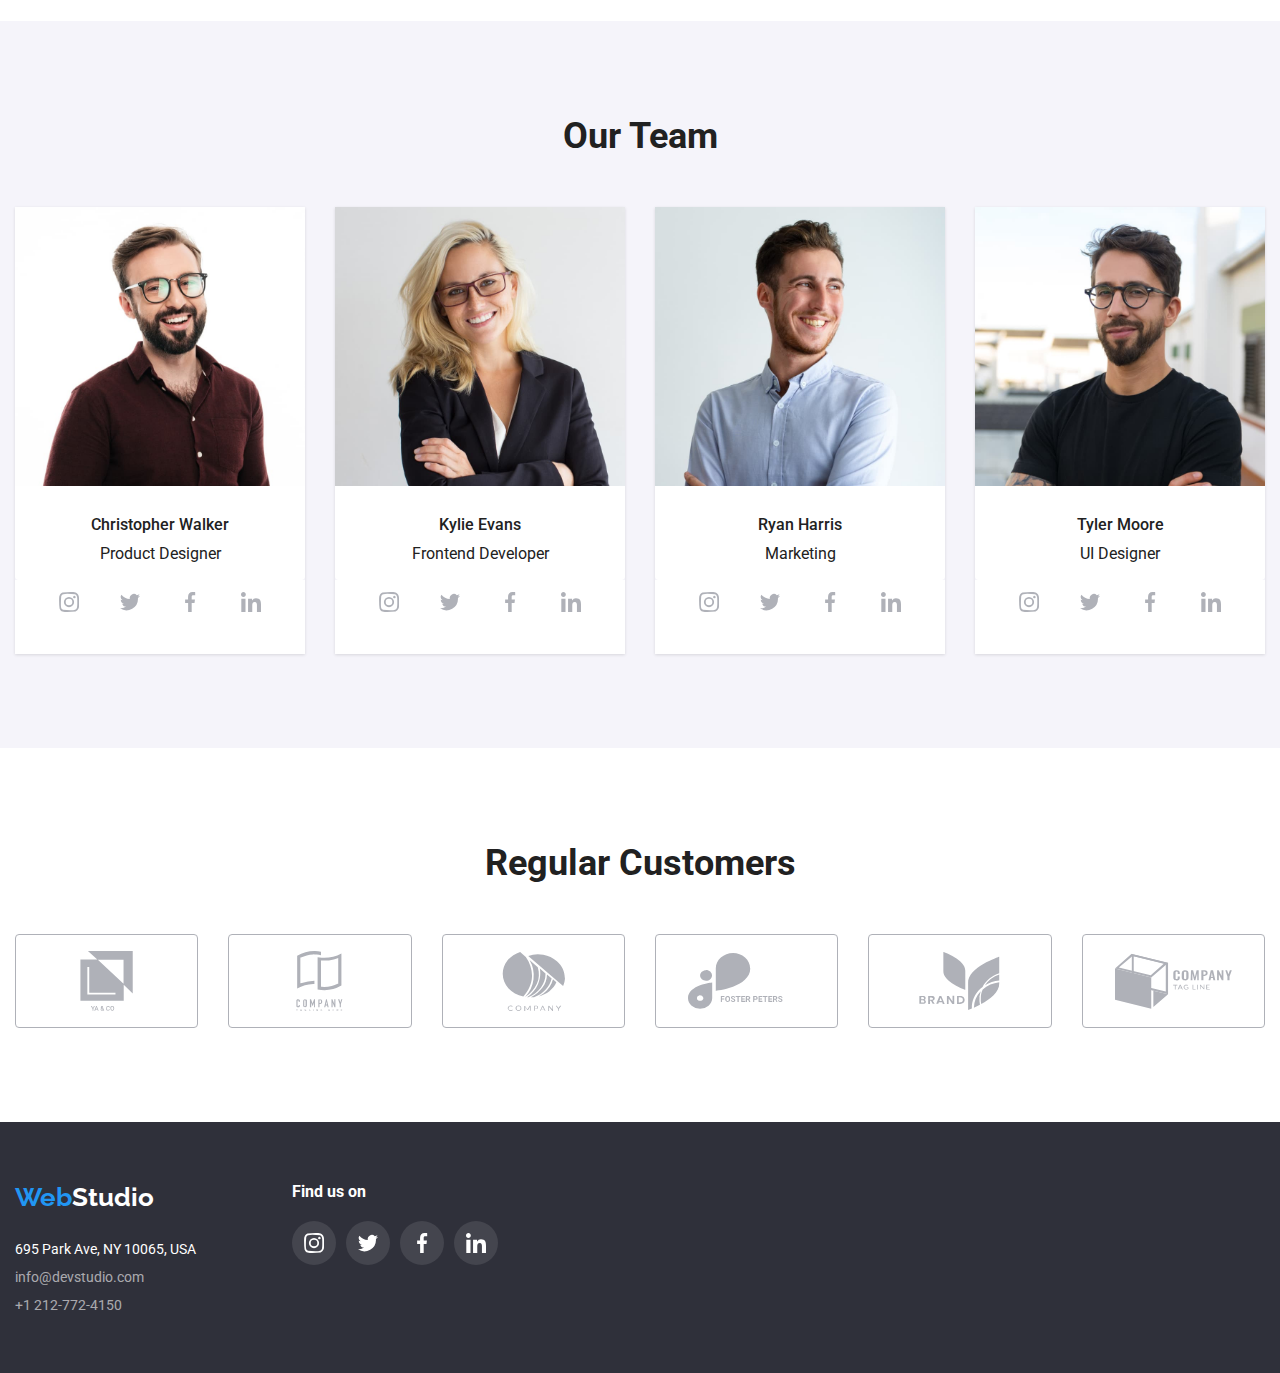
==== commit a63ea975: "fix hover for header, customers sec in index.html" ====
--- a/index.html
+++ b/index.html
@@ -299,32 +299,32 @@
         <div class="section">
           <h2>Regular Customers</h2>
           <div class="customers-cards">
-            <a href="www.customer.com">
+            <a class="item" href="www.customer.com">
               <svg class="icon">
                 <use href="./images/icons.svg#icon-first-customer"></use>
               </svg>
             </a>
-            <a href="www.customer.com">
+            <a class="item" href="www.customer.com">
               <svg class="icon">
                 <use href="./images/icons.svg#icon-second-customer"></use>
               </svg>
             </a>
-            <a href="www.customer.com">
+            <a class="item" href="www.customer.com">
               <svg class="icon">
                 <use href="./images/icons.svg#icon-third-customer"></use>
               </svg>
             </a>
-            <a href="www.customer.com">
+            <a class="item" href="www.customer.com">
               <svg class="icon">
                 <use href="./images/icons.svg#icon-fourth-customer"></use>
               </svg>
             </a>
-            <a href="www.customer.com">
+            <a class="item" href="www.customer.com">
               <svg class="icon">
                 <use href="./images/icons.svg#icon-fifth-customer"></use>
               </svg>
             </a>
-            <a href="www.customer.com">
+            <a class="item" href="www.customer.com">
               <svg class="icon">
                 <use href="./images/icons.svg#icon-sixth-customer"></use>
               </svg>
--- a/css/styles.css
+++ b/css/styles.css
@@ -157,8 +157,9 @@
     margin-right: 10px;
 }
 
-.container-contact .icon:hover,
-.container-contact .icon:focus {
+.container-contact a:hover,
+.container-contact a:focus {
+    color: var(--highlighting-color);
     fill: var(--highlighting-color);
 }
 
@@ -168,10 +169,6 @@
     color: var(--backup-text-color);
 }
 
-.contact-adress:hover,
-.contact-adress:focus {
-    color: var(--highlighting-color);
-}
 
 /* Head section */ 
 /* Main head sub-section */
@@ -329,14 +326,20 @@
 }
 
 .team-members .section .member-list li{
+    display: flex;
+    flex-direction: column;
     flex-grow: 1;
     box-shadow: 0px 2px 1px 0px rgba(0, 0, 0, 0.2);
     box-shadow: 0px 1px 1px 0px rgba(0, 0, 0, 0.14);
     box-shadow: 0px 1px 3px 0px rgba(0, 0, 0, 0.12);
 }
 
+.team-members .section .member-list li img {
+    width: max-content;
+}
+
 .team-members .section .item {
-    padding: 30px 61.5px;
+    padding: 30px 61.5px 16px 61.6px;
     background-color: #ffffff;
     border-radius: 0 0 4px 4px;
 }
@@ -411,22 +414,18 @@
     padding: 16px 32px;
     border: 1px solid #AFB1B8;
     border-radius: 4px;
-}
-
-.customers a:hover,
-.customers a:focus {
-    border: 1px solid var(--highlighting-color);
+    fill: #AFB1B8;
 }
 
 .customers .icon {
     flex-grow: 1;
     width: 106px;
     height: 60px;
-    fill: #AFB1B8;
-}
-
-.customers .icon:hover,
-.customers .icon:focus {
+}
+
+.customers .item:hover,
+.customers .item:focus {
+    border: 1px solid var(--highlighting-color);
     fill: var(--highlighting-color);
 }
 
@@ -543,10 +542,6 @@
 .global-footer .full-adress a:focus {
     color: var(--highlighting-color);
 }
-
-
-
-
 
 /* Portfolio page */
 /* Buttons sub-section */
